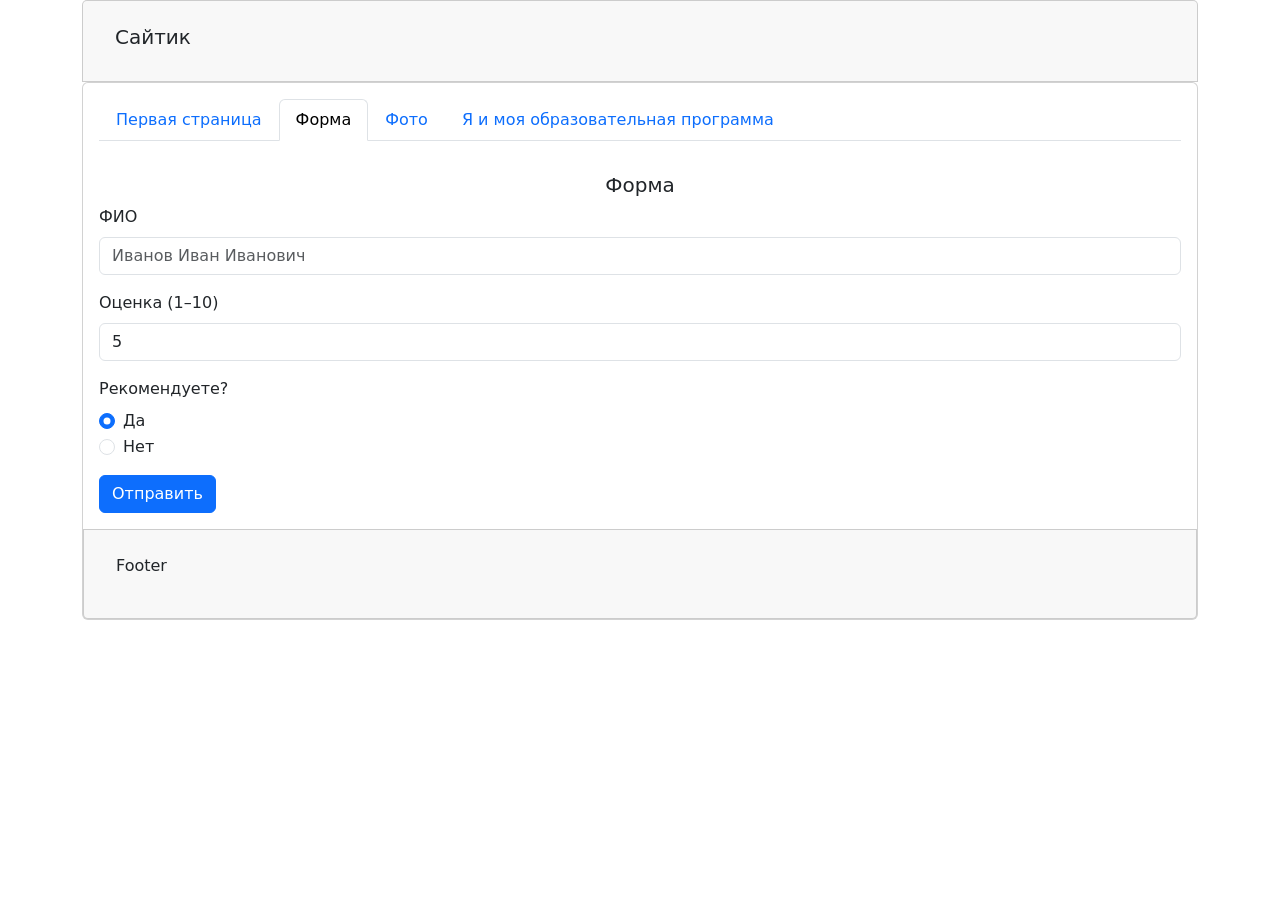
==== form.html @ 2c3e349f "Test" ====
<!doctype html>
<html lang="ru">

<head>
    <meta charset="utf-8">
    <meta content="width=device-width, initial-scale=1" name="viewport">
    <title>Форма</title>
    <link href="https://cdn.jsdelivr.net/npm/bootstrap@5.3.3/dist/css/bootstrap.min.css" rel="stylesheet"
          integrity="sha384-QWTKZyjpPEjISv5WaRU9OFeRpok6YctnYmDr5pNlyT2bRjXh0JMhjY6hW+ALEwIH" crossorigin="anonymous">
    <link rel="stylesheet" type="text/css" href="./css/my.css">
</head>

<body>

<div class="container">

    <!-- ШАПКА САЙТА -->
    <header class="card card-header">
        <div class="card-body">
            <h5>Сайтик</a></h5>
        </div>
    </header>

    <div class="card">
        <!-- НАВИГАЦИЯ: активная вкладка — «Форма» -->
        <nav class="card-body">
            <ul class="nav nav-tabs">
                <li class="nav-item"><a class="nav-link" href="./index.html">Первая страница</a></li>
                <li class="nav-item"><a class="nav-link active" aria-current="page" href="./form.html">Форма</a></li>
                <li class="nav-item"><a class="nav-link" href="photos.html">Фото</a></li>
                <li class="nav-item"><a class="nav-link" href="./program.html">Я и моя образовательная программа</a>
                </li>
            </ul>
        </nav>

        <!-- начало уникального содержания страницы -->
        <main class="card-body">
            <h5 class="card-title text-center" id="top_of_page">Форма</h5>


<form action="https://www.google.com" id="UserEnter1" name="UserEnter1" target="_blank">
  <input type="hidden" name="_subject" value="Отзыв о фото">
  <div class="mb-3">
    <label for="fio" class="form-label">ФИО</label>
    <input type="text" class="form-control" id="fio" name="fio" placeholder="Иванов Иван Иванович" required>
  </div>
  <div class="mb-3">
    <label for="rating" class="form-label">Оценка (1–10)</label>
    <input type="number" class="form-control" id="rating" name="rating" min="1" max="10" value="5" required>
  </div>
  <div class="mb-3">
    <label class="form-label">Рекомендуете?</label>
    <div class="form-check">
      <input class="form-check-input" type="radio" name="recommend" id="rec1" value="да" checked>
      <label class="form-check-label" for="rec1">Да</label>
    </div>
    <div class="form-check">
      <input class="form-check-input" type="radio" name="recommend" id="rec2" value="нет">
      <label class="form-check-label" for="rec2">Нет</label>
    </div>
  </div>
  <button type="submit" class="btn btn-primary">Отправить</button>
</form>

        </main>
        <!-- окончание уникального содержания страницы -->

        <!-- ПОДВАЛ САЙТА -->
        <footer class="card card-footer">
            <div class="card-body">
                <p>Footer</p>
            </div>
        </footer>
    </div>
</div>

<script crossorigin="anonymous"
        integrity="sha384-YvpcrYf0tY3lHB60NNkmXc5s9fDVZLESaAA55NDzOxhy9GkcIdslK1eN7N6jIeHz"
        src="https://cdn.jsdelivr.net/npm/bootstrap@5.3.3/dist/js/bootstrap.bundle.min.js"></script>
</body>

</html>
---- css/my.css ----
.card-subtitle {
  margin-top: 1.5rem;
}

.people {
  align-self: center;
  height: 300px;
  width: fit-content;
}

/* Прижимаем блок с оценкой к низу карточки */
.card-bottom {
    margin-top: auto; /* Это свойство съедает всё свободное место сверху, прижимая блок вниз */
}

/* (Опционально) Чтобы картинки были одинаковой высоты, если они разного размера */
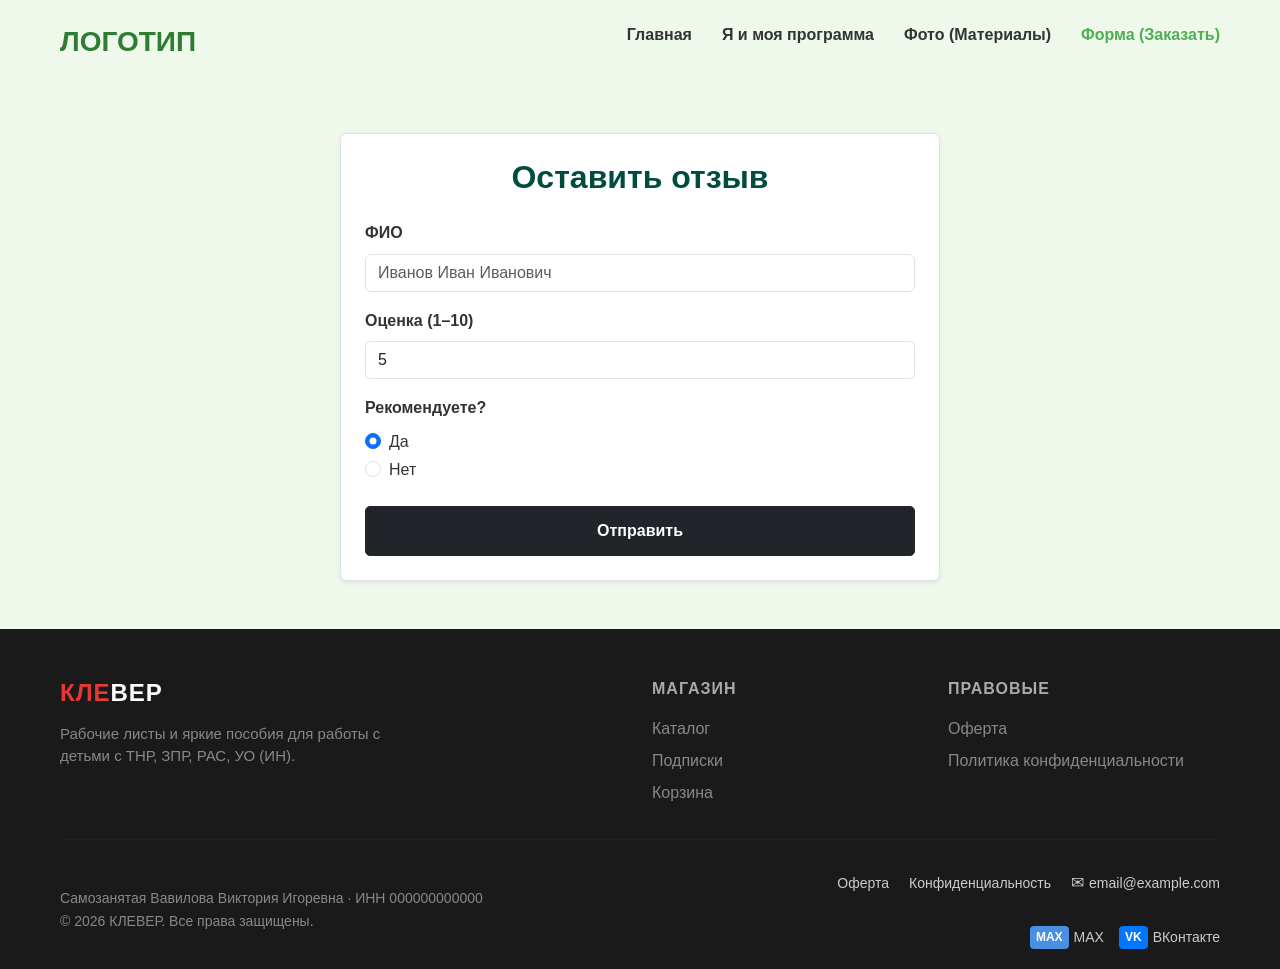
==== commit f6743e10: "Test 1" ====
--- a/form.html
+++ b/form.html
@@ -1,82 +1,144 @@
 <!doctype html>
 <html lang="ru">
-
 <head>
     <meta charset="utf-8">
     <meta content="width=device-width, initial-scale=1" name="viewport">
-    <title>Форма</title>
+    <title>Форма - Логопедические пособия</title>
+    
     <link href="https://cdn.jsdelivr.net/npm/bootstrap@5.3.3/dist/css/bootstrap.min.css" rel="stylesheet"
           integrity="sha384-QWTKZyjpPEjISv5WaRU9OFeRpok6YctnYmDr5pNlyT2bRjXh0JMhjY6hW+ALEwIH" crossorigin="anonymous">
-    <link rel="stylesheet" type="text/css" href="./css/my.css">
+    <link rel="stylesheet" href="css/my.css">
 </head>
+<body style="background-color: #eef9eb;">
 
-<body>
-
-<div class="container">
-
-    <!-- ШАПКА САЙТА -->
-    <header class="card card-header">
-        <div class="card-body">
-            <h5>Сайтик</a></h5>
+    <!-- НОВАЯ ШАПКА -->
+    <header class="header">
+        <div class="container header__container">
+            <a href="index.html" class="logo">Логотип</a>
+            <nav class="nav">
+                <ul class="nav__list">
+                    <li class="nav__item"><a href="index.html" class="nav__link">Главная</a></li>
+                    <li class="nav__item"><a href="program.html" class="nav__link">Я и моя программа</a></li>
+                    <li class="nav__item"><a href="photos.html" class="nav__link">Фото (Материалы)</a></li>
+                    <li class="nav__item"><a href="form.html" class="nav__link nav__link--active">Форма (Заказать)</a></li>
+                </ul>
+            </nav>
         </div>
     </header>
 
-    <div class="card">
-        <!-- НАВИГАЦИЯ: активная вкладка — «Форма» -->
-        <nav class="card-body">
-            <ul class="nav nav-tabs">
-                <li class="nav-item"><a class="nav-link" href="./index.html">Первая страница</a></li>
-                <li class="nav-item"><a class="nav-link active" aria-current="page" href="./form.html">Форма</a></li>
-                <li class="nav-item"><a class="nav-link" href="photos.html">Фото</a></li>
-                <li class="nav-item"><a class="nav-link" href="./program.html">Я и моя образовательная программа</a>
-                </li>
-            </ul>
-        </nav>
+    <!-- Основной контент -->
+    <div class="container mt-5 mb-5">
+        <div class="bg-white p-4 rounded shadow-sm border mx-auto" style="max-width: 600px;">
+            <h2 class="text-center mb-4" style="color: #004d40; font-weight: bold;">Оставить отзыв</h2>
 
-        <!-- начало уникального содержания страницы -->
-        <main class="card-body">
-            <h5 class="card-title text-center" id="top_of_page">Форма</h5>
+            <form action="https://www.google.com" id="UserEnter1" name="UserEnter1" target="_blank">
+                <input type="hidden" name="_subject" value="Отзыв о фото">
+                
+                <div class="mb-3">
+                    <label for="fio" class="form-label fw-bold">ФИО</label>
+                    <input type="text" class="form-control" id="fio" name="fio" placeholder="Иванов Иван Иванович" required>
+                </div>
+                
+                <div class="mb-3">
+                    <label for="rating" class="form-label fw-bold">Оценка (1–10)</label>
+                    <input type="number" class="form-control" id="rating" name="rating" min="1" max="10" value="5" required>
+                </div>
+                
+                <div class="mb-4">
+                    <label class="form-label fw-bold">Рекомендуете?</label>
+                    <div class="form-check">
+                        <input class="form-check-input" type="radio" name="recommend" id="rec1" value="да" checked>
+                        <label class="form-check-label" for="rec1">Да</label>
+                    </div>
+                    <div class="form-check">
+                        <input class="form-check-input" type="radio" name="recommend" id="rec2" value="нет">
+                        <label class="form-check-label" for="rec2">Нет</label>
+                    </div>
+                </div>
+                
+                <button type="submit" class="btn btn-dark w-100">Отправить</button>
+            </form>
+        </div>
+    </div>
 
+    <!-- НОВЫЙ ПОДВАЛ -->
+    <footer style="background-color: #1a1a1a; color: #888; padding: 50px 0 20px 0; font-family: 'Arial', sans-serif;">
+        <div class="container">
+            <!-- Верхняя часть подвала (3 колонки) -->
+            <div class="row mb-4">
+                
+                <!-- Столбец 1 -->
+                <div class="col-md-6 mb-4 mb-md-0">
+                    <h4 style="color: #fff; font-weight: 900; margin-bottom: 15px; letter-spacing: 1px;">
+                        <span style="color: #e53935;">КЛЕ</span>ВЕР
+                    </h4>
+                    <p style="color: #888; font-size: 15px; line-height: 1.5; max-width: 350px;">
+                        Рабочие листы и яркие пособия для работы с детьми с ТНР, ЗПР, РАС, УО (ИН).
+                    </p>
+                </div>
 
-<form action="https://www.google.com" id="UserEnter1" name="UserEnter1" target="_blank">
-  <input type="hidden" name="_subject" value="Отзыв о фото">
-  <div class="mb-3">
-    <label for="fio" class="form-label">ФИО</label>
-    <input type="text" class="form-control" id="fio" name="fio" placeholder="Иванов Иван Иванович" required>
-  </div>
-  <div class="mb-3">
-    <label for="rating" class="form-label">Оценка (1–10)</label>
-    <input type="number" class="form-control" id="rating" name="rating" min="1" max="10" value="5" required>
-  </div>
-  <div class="mb-3">
-    <label class="form-label">Рекомендуете?</label>
-    <div class="form-check">
-      <input class="form-check-input" type="radio" name="recommend" id="rec1" value="да" checked>
-      <label class="form-check-label" for="rec1">Да</label>
-    </div>
-    <div class="form-check">
-      <input class="form-check-input" type="radio" name="recommend" id="rec2" value="нет">
-      <label class="form-check-label" for="rec2">Нет</label>
-    </div>
-  </div>
-  <button type="submit" class="btn btn-primary">Отправить</button>
-</form>
+                <!-- Столбец 2 -->
+                <div class="col-md-3 mb-4 mb-md-0">
+                    <h6 style="color: #aaa; font-weight: bold; margin-bottom: 15px; text-transform: uppercase; letter-spacing: 1px;">Магазин</h6>
+                    <ul style="list-style: none; padding: 0; margin: 0; line-height: 2;">
+                        <li><a href="photos.html" style="color: #888; text-decoration: none;">Каталог</a></li>
+                        <li><a href="index.html#section_2" style="color: #888; text-decoration: none;">Подписки</a></li>
+                        <li><a href="#" style="color: #888; text-decoration: none;">Корзина</a></li>
+                    </ul>
+                </div>
 
-        </main>
-        <!-- окончание уникального содержания страницы -->
+                <!-- Столбец 3 -->
+                <div class="col-md-3">
+                    <h6 style="color: #aaa; font-weight: bold; margin-bottom: 15px; text-transform: uppercase; letter-spacing: 1px;">Правовые</h6>
+                    <ul style="list-style: none; padding: 0; margin: 0; line-height: 2;">
+                        <li><a href="#" style="color: #888; text-decoration: none;">Оферта</a></li>
+                        <li><a href="#" style="color: #888; text-decoration: none;">Политика конфиденциальности</a></li>
+                    </ul>
+                </div>
+            </div>
 
-        <!-- ПОДВАЛ САЙТА -->
-        <footer class="card card-footer">
-            <div class="card-body">
-                <p>Footer</p>
+            <!-- Разделительная линия -->
+            <hr style="border-color: #333; margin: 30px 0;">
+
+            <!-- Нижняя часть подвала (2 колонки) -->
+            <div class="row align-items-center">
+                
+                <!-- Левая часть (Реквизиты) -->
+                <div class="col-md-6 mb-3 mb-md-0">
+                    <p style="margin: 0; font-size: 14px; line-height: 1.6;">
+                        Самозанятая Вавилова Виктория Игоревна · ИНН 000000000000<br>
+                        &copy; 2026 КЛЕВЕР. Все права защищены.
+                    </p>
+                </div>
+
+                <!-- Правая часть (Ссылки и соцсети) -->
+                <div class="col-md-6 d-flex flex-wrap justify-content-md-end align-items-center" style="gap: 20px; font-size: 14px;">
+                    <a href="#" style="color: #ccc; text-decoration: none;">Оферта</a>
+                    <a href="#" style="color: #ccc; text-decoration: none;">Конфиденциальность</a>
+                    
+                    <!-- Почта с иконкой-заглушкой -->
+                    <a href="mailto:email@example.com" style="color: #ccc; text-decoration: none; display: flex; align-items: center; gap: 5px;">
+                        <span style="font-size: 16px;">✉</span> email@example.com
+                    </a>
+
+                    <!-- Соцсети с иконками-заглушками -->
+                    <div class="d-flex align-items-center" style="gap: 15px; margin-top: 10px; margin-top: md-0;">
+                        <a href="#" style="color: #ccc; text-decoration: none; display: flex; align-items: center; gap: 5px;">
+                            <span style="background: #4a90e2; color: white; padding: 2px 6px; border-radius: 4px; font-size: 12px; font-weight: bold;">MAX</span> MAX
+                        </a>
+                        <a href="#" style="color: #ccc; text-decoration: none; display: flex; align-items: center; gap: 5px;">
+                            <span style="background: #0077FF; color: white; padding: 2px 6px; border-radius: 4px; font-size: 12px; font-weight: bold;">VK</span> ВКонтакте
+                        </a>
+                    </div>
+                </div>
+
             </div>
-        </footer>
-    </div>
-</div>
+        </div>
+    </footer>
+    <!-- КОНЕЦ ПОДВАЛА -->
 
-<script crossorigin="anonymous"
+    <script crossorigin="anonymous"
         integrity="sha384-YvpcrYf0tY3lHB60NNkmXc5s9fDVZLESaAA55NDzOxhy9GkcIdslK1eN7N6jIeHz"
         src="https://cdn.jsdelivr.net/npm/bootstrap@5.3.3/dist/js/bootstrap.bundle.min.js"></script>
 </body>
-
 </html>
--- a/css/my.css
+++ b/css/my.css
@@ -1,3 +1,309 @@
+/* =========================================
+   1. БАЗОВЫЕ СТИЛИ И ШРИФТЫ
+   ========================================= */
+* {
+    margin: 0;
+    padding: 0;
+    box-sizing: border-box;
+}
+
+body {
+    font-family: 'Arial', sans-serif;
+    background-color: #eef9eb;
+    color: #333;
+    line-height: 1.6;
+}
+
+.container {
+    max-width: 1200px;
+    margin: 0 auto;
+    padding: 0 20px;
+}
+
+/* =========================================
+   2. ШАПКА САЙТА
+   ========================================= */
+.header {
+    background-color: #eef9eb; 
+    padding: 20px 0;
+}
+
+.header__container {
+    display: flex;
+    justify-content: space-between;
+    align-items: center;
+}
+
+.logo {
+    font-size: 28px;
+    font-weight: 900;
+    color: #2e7d32;
+    text-decoration: none;
+    text-transform: uppercase;
+}
+
+.nav__list {
+    display: flex;
+    list-style: none;
+    gap: 30px;
+}
+
+.nav__link {
+    text-decoration: none;
+    color: #333;
+    font-weight: bold;
+    font-size: 16px;
+    transition: color 0.3s;
+}
+
+.nav__link:hover, .nav__link--active {
+    color: #4caf50; 
+}
+
+/* =========================================
+   3. ПЕРВЫЙ ЭКРАН (HERO)
+   ========================================= */
+.hero {
+    padding: 20px 0 60px 0;
+    background-color: #eef9eb; 
+}
+
+.hero__container {
+    display: flex;
+    align-items: center;
+    gap: 40px;
+}
+
+.hero__content {
+    flex: 1;
+}
+
+/* Заголовок */
+.hero__title {
+    font-size: 52px;
+    line-height: 1.1;
+    font-weight: 900;
+    margin-bottom: 20px;
+    text-transform: uppercase;
+}
+
+.text-bright {
+    color: #4caf50; /* Ярко-зеленый */
+}
+
+.text-dark {
+    color: #004d40; /* Темно-зеленый */
+}
+
+.hero__subtitle {
+    font-size: 18px;
+    font-weight: bold;
+    margin-bottom: 30px;
+    color: #000; /* Черный текст */
+}
+
+/* Кнопки-плашки */
+.hero__buttons {
+    display: flex;
+    gap: 20px;
+}
+
+.btn {
+    padding: 12px 30px;
+    border-radius: 5px;
+    text-decoration: none;
+    font-weight: bold;
+    font-size: 16px;
+    transition: 0.3s;
+    display: inline-block;
+    text-align: center;
+}
+
+.btn--black {
+    background-color: #000;
+    color: #fff;
+    border: 2px solid #000;
+}
+
+.btn--black:hover {
+    background-color: #333;
+}
+
+.btn--light {
+    border: 2px solid #fff;
+    color: #fff;
+    background: transparent;
+}
+
+.btn--light:hover {
+    background: #fff;
+    color: #003b2e;
+}
+
+/* Картинка */
+.hero__image {
+    flex: 1;
+    position: relative;
+}
+
+.hero__image img {
+    width: 100%;
+    height: auto;
+    border-radius: 10px;
+    display: block;
+}
+
+/* Кнопка на картинке */
+.btn-image {
+    position: absolute;
+    bottom: 20px;
+    left: 20px;
+    background-color: #000;
+    color: #fff;
+    padding: 12px 25px;
+    border-radius: 5px;
+    text-decoration: none;
+    font-weight: bold;
+    text-transform: uppercase;
+    transition: 0.3s;
+}
+
+.btn-image:hover {
+    background-color: #333;
+}
+
+/* =========================================
+   4. СЕКЦИЯ "ОБО МНЕ" (Раздел 1) - Темный фон
+   ========================================= */
+.about-me {
+    background-color: #003b2e;
+    padding: 60px 0;
+    color: #fff;
+}
+
+.about-me__container {
+    display: flex;
+    flex-direction: column;
+    gap: 40px;
+}
+
+.section-title {
+    font-size: 36px;
+    font-weight: 900;
+    text-transform: uppercase;
+    text-align: left; 
+}
+
+.about-me__content {
+    display: flex;
+    gap: 40px;
+    align-items: flex-start;
+}
+
+.about-me__photo {
+    flex: 1;
+}
+
+.placeholder-square {
+    width: 100%;
+    aspect-ratio: 1 / 1;
+    background-color: #4caf50; 
+    border-radius: 10px;
+}
+
+.about-me__text {
+    flex: 2;
+    font-size: 18px;
+}
+
+.about-me__stats {
+    flex: 1;
+    display: flex;
+    flex-direction: column;
+    gap: 25px;
+}
+
+.stat-item .stat-number {
+    font-size: 32px;
+    font-weight: 900;
+    display: block;
+    margin-bottom: 5px;
+    color: #fff;
+}
+
+/* Текст под цифрами */
+.stat-text {
+    font-size: 14px;
+    color: #ccc;
+}
+
+/* =========================================
+   5. РАЗДЕЛ 2 - Светлый фон
+   ========================================= */
+.section-block {
+    padding: 60px 0;
+    background-color: #eef9eb; /* Светло-зеленый фон */
+}
+
+/* =========================================
+   6. СЕКЦИЯ С ТРЕМЯ КАРТОЧКАМИ
+   ========================================= */
+.cards {
+    padding: 60px 0;
+    background-color: #eef9eb; 
+}
+
+.cards__container {
+    display: flex;
+    gap: 30px;
+    justify-content: space-between;
+}
+
+.card {
+    flex: 1;
+    aspect-ratio: 1 / 1;
+    background-color: #4caf50; 
+    border-radius: 15px;
+}
+
+/* =========================================
+   7. АДАПТИВНОСТЬ
+   ========================================= */
+@media (max-width: 992px) {
+    .hero__container, .about-me__content {
+        flex-direction: column;
+    }
+    .hero__title {
+        font-size: 40px;
+    }
+}
+
+@media (max-width: 768px) {
+    .header__container {
+        flex-direction: column;
+        gap: 15px;
+    }
+    .nav__list {
+        flex-wrap: wrap;
+        justify-content: center;
+        gap: 15px;
+    }
+    .hero__title {
+        font-size: 32px;
+    }
+    .cards__container {
+        flex-direction: column;
+    }
+    .card {
+        width: 100%;
+        aspect-ratio: auto;
+        height: 200px;
+    }
+}
+
+/* =========================================
+   8. ТВОИ СТАРЫЕ КЛАССЫ
+   ========================================= */
 .card-subtitle {
   margin-top: 1.5rem;
 }
@@ -6,11 +312,9 @@
   align-self: center;
   height: 300px;
   width: fit-content;
-}
-
-/* Прижимаем блок с оценкой к низу карточки */
+  object-fit: contain; 
+}
+
 .card-bottom {
-    margin-top: auto; /* Это свойство съедает всё свободное место сверху, прижимая блок вниз */
-}
-
-/* (Опционально) Чтобы картинки были одинаковой высоты, если они разного размера */+    margin-top: auto; 
+}
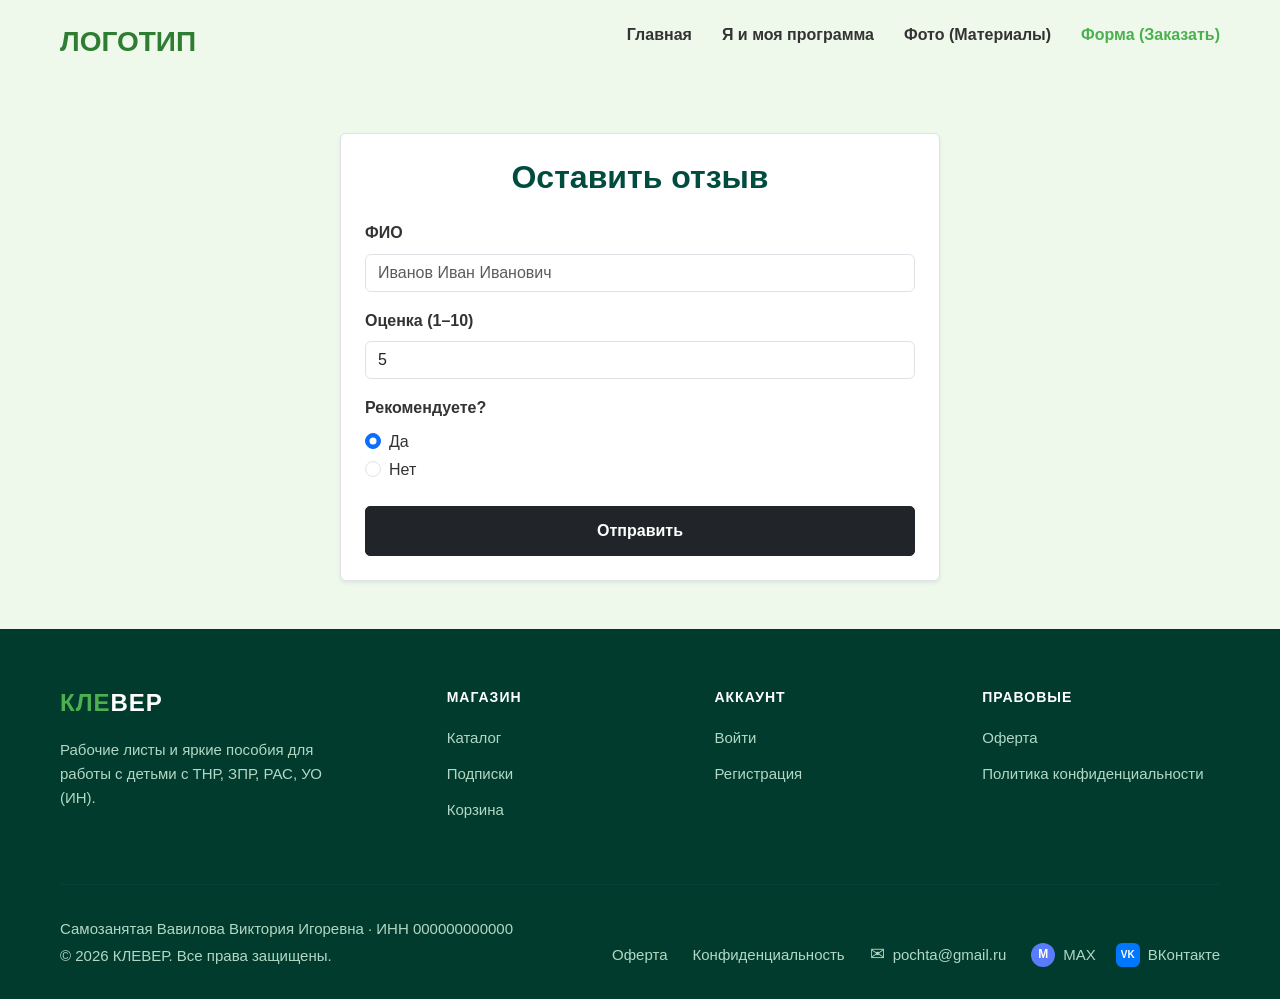
==== commit 97b92c29: "Design 1" ====
--- a/form.html
+++ b/form.html
@@ -62,80 +62,79 @@
     </div>
 
     <!-- НОВЫЙ ПОДВАЛ -->
-    <footer style="background-color: #1a1a1a; color: #888; padding: 50px 0 20px 0; font-family: 'Arial', sans-serif;">
+    <footer class="footer">
         <div class="container">
-            <!-- Верхняя часть подвала (3 колонки) -->
-            <div class="row mb-4">
+            
+            <!-- ВЕРХНЯЯ ЧАСТЬ -->
+            <div class="footer__top">
                 
-                <!-- Столбец 1 -->
-                <div class="col-md-6 mb-4 mb-md-0">
-                    <h4 style="color: #fff; font-weight: 900; margin-bottom: 15px; letter-spacing: 1px;">
-                        <span style="color: #e53935;">КЛЕ</span>ВЕР
-                    </h4>
-                    <p style="color: #888; font-size: 15px; line-height: 1.5; max-width: 350px;">
-                        Рабочие листы и яркие пособия для работы с детьми с ТНР, ЗПР, РАС, УО (ИН).
-                    </p>
+                <!-- Колонка 1 -->
+                <div class="footer__col footer__col--brand">
+                    <h3 class="footer__logo"><span>КЛЕ</span>ВЕР</h3>
+                    <p class="footer__desc">Рабочие листы и яркие пособия для работы с детьми с ТНР, ЗПР, РАС, УО (ИН).</p>
                 </div>
 
-                <!-- Столбец 2 -->
-                <div class="col-md-3 mb-4 mb-md-0">
-                    <h6 style="color: #aaa; font-weight: bold; margin-bottom: 15px; text-transform: uppercase; letter-spacing: 1px;">Магазин</h6>
-                    <ul style="list-style: none; padding: 0; margin: 0; line-height: 2;">
-                        <li><a href="photos.html" style="color: #888; text-decoration: none;">Каталог</a></li>
-                        <li><a href="index.html#section_2" style="color: #888; text-decoration: none;">Подписки</a></li>
-                        <li><a href="#" style="color: #888; text-decoration: none;">Корзина</a></li>
+                <!-- Колонка 2 -->
+                <div class="footer__col">
+                    <h4 class="footer__title">Магазин</h4>
+                    <ul class="footer__list">
+                        <li><a href="https://vk.ru/torikawhite">Каталог</a></li>
+                        <li><a href="https://vk.ru/torikawhite">Подписки</a></li>
+                        <li><a href="https://vk.ru/torikawhite">Корзина</a></li>
                     </ul>
                 </div>
 
-                <!-- Столбец 3 -->
-                <div class="col-md-3">
-                    <h6 style="color: #aaa; font-weight: bold; margin-bottom: 15px; text-transform: uppercase; letter-spacing: 1px;">Правовые</h6>
-                    <ul style="list-style: none; padding: 0; margin: 0; line-height: 2;">
-                        <li><a href="#" style="color: #888; text-decoration: none;">Оферта</a></li>
-                        <li><a href="#" style="color: #888; text-decoration: none;">Политика конфиденциальности</a></li>
+                <!-- Колонка 3 -->
+                <div class="footer__col">
+                    <h4 class="footer__title">Аккаунт</h4>
+                    <ul class="footer__list">
+                        <li><a href="https://vk.ru/torikawhite">Войти</a></li>
+                        <li><a href="https://vk.ru/torikawhite">Регистрация</a></li>
+                    </ul>
+                </div>
+
+                <!-- Колонка 4 -->
+                <div class="footer__col">
+                    <h4 class="footer__title">Правовые</h4>
+                    <ul class="footer__list">
+                        <li><a href="https://vk.ru/torikawhite">Оферта</a></li>
+                        <li><a href="https://vk.ru/torikawhite">Политика конфиденциальности</a></li>
                     </ul>
                 </div>
             </div>
 
-            <!-- Разделительная линия -->
-            <hr style="border-color: #333; margin: 30px 0;">
+            <hr class="footer__divider">
 
-            <!-- Нижняя часть подвала (2 колонки) -->
-            <div class="row align-items-center">
+            <!-- НИЖНЯЯ ЧАСТЬ -->
+            <div class="footer__bottom">
                 
-                <!-- Левая часть (Реквизиты) -->
-                <div class="col-md-6 mb-3 mb-md-0">
-                    <p style="margin: 0; font-size: 14px; line-height: 1.6;">
-                        Самозанятая Вавилова Виктория Игоревна · ИНН 000000000000<br>
-                        &copy; 2026 КЛЕВЕР. Все права защищены.
-                    </p>
+                <!-- Реквизиты -->
+                <div class="footer__requisites">
+                    <p>Самозанятая Вавилова Виктория Игоревна · ИНН 000000000000</p>
+                    <p>&copy; 2026 КЛЕВЕР. Все права защищены.</p>
                 </div>
 
-                <!-- Правая часть (Ссылки и соцсети) -->
-                <div class="col-md-6 d-flex flex-wrap justify-content-md-end align-items-center" style="gap: 20px; font-size: 14px;">
-                    <a href="#" style="color: #ccc; text-decoration: none;">Оферта</a>
-                    <a href="#" style="color: #ccc; text-decoration: none;">Конфиденциальность</a>
+                <!-- Ссылки и соцсети -->
+                <div class="footer__links">
+                    <a href="https://vk.ru/torikawhite">Оферта</a>
+                    <a href="https://vk.ru/torikawhite">Конфиденциальность</a>
                     
-                    <!-- Почта с иконкой-заглушкой -->
-                    <a href="mailto:email@example.com" style="color: #ccc; text-decoration: none; display: flex; align-items: center; gap: 5px;">
-                        <span style="font-size: 16px;">✉</span> email@example.com
+                    <a href="https://vk.ru/torikawhite">
+                        <span class="footer__icon-mail">✉</span> pochta@gmail.ru
                     </a>
 
-                    <!-- Соцсети с иконками-заглушками -->
-                    <div class="d-flex align-items-center" style="gap: 15px; margin-top: 10px; margin-top: md-0;">
-                        <a href="#" style="color: #ccc; text-decoration: none; display: flex; align-items: center; gap: 5px;">
-                            <span style="background: #4a90e2; color: white; padding: 2px 6px; border-radius: 4px; font-size: 12px; font-weight: bold;">MAX</span> MAX
+                    <div class="footer__socials">
+                        <a href="https://vk.ru/torikawhite">
+                            <span class="icon-max">M</span> MAX
                         </a>
-                        <a href="#" style="color: #ccc; text-decoration: none; display: flex; align-items: center; gap: 5px;">
-                            <span style="background: #0077FF; color: white; padding: 2px 6px; border-radius: 4px; font-size: 12px; font-weight: bold;">VK</span> ВКонтакте
+                        <a href="https://vk.ru/torikawhite">
+                            <span class="icon-vk">VK</span> ВКонтакте
                         </a>
                     </div>
                 </div>
-
             </div>
         </div>
     </footer>
-    <!-- КОНЕЦ ПОДВАЛА -->
 
     <script crossorigin="anonymous"
         integrity="sha384-YvpcrYf0tY3lHB60NNkmXc5s9fDVZLESaAA55NDzOxhy9GkcIdslK1eN7N6jIeHz"
--- a/css/my.css
+++ b/css/my.css
@@ -78,7 +78,6 @@
     flex: 1;
 }
 
-/* Заголовок */
 .hero__title {
     font-size: 52px;
     line-height: 1.1;
@@ -88,21 +87,20 @@
 }
 
 .text-bright {
-    color: #4caf50; /* Ярко-зеленый */
+    color: #4caf50;
 }
 
 .text-dark {
-    color: #004d40; /* Темно-зеленый */
+    color: #004d40;
 }
 
 .hero__subtitle {
     font-size: 18px;
     font-weight: bold;
     margin-bottom: 30px;
-    color: #000; /* Черный текст */
-}
-
-/* Кнопки-плашки */
+    color: #000;
+}
+
 .hero__buttons {
     display: flex;
     gap: 20px;
@@ -140,7 +138,6 @@
     color: #003b2e;
 }
 
-/* Картинка */
 .hero__image {
     flex: 1;
     position: relative;
@@ -153,7 +150,6 @@
     display: block;
 }
 
-/* Кнопка на картинке */
 .btn-image {
     position: absolute;
     bottom: 20px;
@@ -173,7 +169,7 @@
 }
 
 /* =========================================
-   4. СЕКЦИЯ "ОБО МНЕ" (Раздел 1) - Темный фон
+   4. СЕКЦИЯ "ОБО МНЕ" (Раздел 1)
    ========================================= */
 .about-me {
     background-color: #003b2e;
@@ -231,18 +227,17 @@
     color: #fff;
 }
 
-/* Текст под цифрами */
 .stat-text {
     font-size: 14px;
     color: #ccc;
 }
 
 /* =========================================
-   5. РАЗДЕЛ 2 - Светлый фон
+   5. РАЗДЕЛ 2
    ========================================= */
 .section-block {
     padding: 60px 0;
-    background-color: #eef9eb; /* Светло-зеленый фон */
+    background-color: #eef9eb;
 }
 
 /* =========================================
@@ -267,7 +262,157 @@
 }
 
 /* =========================================
-   7. АДАПТИВНОСТЬ
+   7. ПОДВАЛ (FOOTER)
+   ========================================= */
+.footer {
+    background-color: #003b2e;
+    color: #b2d8c3;
+    padding: 60px 0 30px 0;
+    font-size: 15px;
+}
+
+.footer__top {
+    display: flex;
+    flex-wrap: wrap;
+    justify-content: space-between;
+    gap: 30px;
+    margin-bottom: 50px;
+}
+
+.footer__col {
+    flex: 1;
+    min-width: 150px;
+}
+
+.footer__col--brand {
+    flex: 1.5;
+    min-width: 250px;
+}
+
+.footer__logo {
+    color: #fff;
+    font-weight: 900;
+    font-size: 24px;
+    margin-bottom: 20px;
+    letter-spacing: 1px;
+    text-transform: uppercase;
+}
+
+.footer__logo span {
+    color: #4caf50;
+}
+
+.footer__desc {
+    max-width: 300px;
+}
+
+.footer__title {
+    color: #fff;
+    font-weight: bold;
+    margin-bottom: 20px;
+    font-size: 14px;
+    text-transform: uppercase;
+    letter-spacing: 1px;
+}
+
+.footer__list {
+    list-style: none;
+    padding: 0;
+    margin: 0;
+}
+
+.footer__list li {
+    margin-bottom: 12px;
+}
+
+.footer__list a {
+    color: #b2d8c3;
+    text-decoration: none;
+    transition: color 0.3s;
+}
+
+.footer__list a:hover {
+    color: #fff;
+}
+
+.footer__divider {
+    border: none;
+    border-top: 1px solid rgba(255, 255, 255, 0.1);
+    margin: 30px 0;
+}
+
+.footer__bottom {
+    display: flex;
+    flex-wrap: wrap;
+    justify-content: space-between;
+    align-items: flex-end;
+    gap: 20px;
+}
+
+.footer__requisites {
+    line-height: 1.8;
+}
+
+.footer__requisites p {
+    margin: 0;
+}
+
+.footer__links {
+    display: flex;
+    flex-wrap: wrap;
+    align-items: center;
+    gap: 25px;
+}
+
+.footer__links a {
+    color: #b2d8c3;
+    text-decoration: none;
+    display: flex;
+    align-items: center;
+    gap: 8px;
+    transition: color 0.3s;
+}
+
+.footer__links a:hover {
+    color: #fff;
+}
+
+.footer__icon-mail {
+    font-size: 18px;
+}
+
+.footer__socials {
+    display: flex;
+    gap: 20px;
+    align-items: center;
+}
+
+.icon-max, .icon-vk {
+    color: white;
+    display: flex;
+    align-items: center;
+    justify-content: center;
+    font-weight: bold;
+}
+
+.icon-max {
+    background: #5b7cfa;
+    width: 24px;
+    height: 24px;
+    border-radius: 50%;
+    font-size: 12px;
+}
+
+.icon-vk {
+    background: #0077FF;
+    width: 24px;
+    height: 24px;
+    border-radius: 6px;
+    font-size: 10px;
+}
+
+/* =========================================
+   8. АДАПТИВНОСТЬ
    ========================================= */
 @media (max-width: 992px) {
     .hero__container, .about-me__content {
@@ -299,10 +444,24 @@
         aspect-ratio: auto;
         height: 200px;
     }
-}
-
-/* =========================================
-   8. ТВОИ СТАРЫЕ КЛАССЫ
+    
+    /* Адаптивность для подвала */
+    .footer__top {
+        flex-direction: column;
+        gap: 40px;
+    }
+    .footer__bottom {
+        flex-direction: column;
+        align-items: flex-start;
+        gap: 30px;
+    }
+    .footer__links {
+        gap: 15px;
+    }
+}
+
+/* =========================================
+   9. ТВОИ СТАРЫЕ КЛАССЫ
    ========================================= */
 .card-subtitle {
   margin-top: 1.5rem;
@@ -317,4 +476,187 @@
 
 .card-bottom {
     margin-top: auto; 
+}
+
+/* =========================================
+   10. СТИЛИ ДЛЯ КАТАЛОГА (КАРТОЧКА ТОВАРА)
+   ========================================= */
+.catalog-wrapper {
+    background-color: #eef9eb;
+    border-radius: 30px;
+    padding: 50px 20px;
+    max-width: 1200px; /* Сделал шире, чтобы влезало несколько карточек в ряд */
+    margin: 0 auto;
+}
+
+.catalog-header {
+    text-align: center;
+    margin-bottom: 40px;
+}
+
+.catalog-title {
+    color: #004d40;
+    font-weight: 900;
+    font-size: 32px;
+    margin-bottom: 10px;
+}
+
+.catalog-subtitle {
+    color: #555;
+    font-size: 16px;
+}
+
+/* Сетка для карточек */
+.catalog-grid {
+    display: flex;
+    flex-wrap: wrap;       /* Позволяет карточкам переноситься на новую строку */
+    justify-content: center;
+    gap: 30px;             /* Расстояние между карточками */
+}
+
+/* Сама карточка товара */
+.product-card {
+    background-color: #fff;
+    border-radius: 25px;
+    overflow: hidden;
+    width: 100%;
+    max-width: 350px;      /* Чуть уменьшил ширину, чтобы влезало 3 в ряд на ПК */
+    box-shadow: 0 5px 15px rgba(0, 0, 0, 0.05); /* Легкая тень по умолчанию */
+    transition: all 0.3s ease; /* Плавная анимация для всех эффектов */
+    display: flex;
+    flex-direction: column;
+}
+
+/* ЭФФЕКТ ПРИ НАВЕДЕНИИ */
+.product-card:hover {
+    transform: translateY(-8px) scale(1.02); /* Поднимает вверх и чуть увеличивает */
+    box-shadow: 0 15px 30px rgba(0, 77, 64, 0.15); /* Появляется глубокая тень */
+}
+
+.product-image-wrapper {
+    padding: 15px;
+    padding-bottom: 0;
+}
+
+.product-image {
+    width: 100%;
+    height: 250px; /* Чуть уменьшил высоту для аккуратности */
+    object-fit: cover;
+    border-radius: 20px;
+    background-color: #4caf50; 
+}
+
+.product-info {
+    padding: 20px 25px 25px 25px;
+    display: flex;
+    flex-direction: column;
+    flex: 1; /* Чтобы все карточки были одинаковой высоты */
+}
+
+.product-type {
+    color: #a0a0a0;
+    font-size: 14px;
+    margin-bottom: 5px;
+    font-weight: 500;
+}
+
+.product-title {
+    color: #004d40;
+    font-size: 24px;
+    font-weight: bold;
+    margin-bottom: 10px;
+    line-height: 1.2;
+}
+
+.product-desc {
+    color: #333;
+    font-size: 15px;
+    line-height: 1.5;
+    margin-bottom: 25px;
+    flex: 1; /* Прижимает блок с корзиной к низу карточки */
+}
+
+/* Блок с корзиной и счетчиком */
+.product-action {
+    display: flex;
+    justify-content: space-between;
+    align-items: center;
+    border-top: 1px solid #eee;
+    padding-top: 15px;
+    margin-top: auto;
+}
+
+.product-cart-icon {
+    display: flex;
+    align-items: center;
+    gap: 10px;
+}
+
+.product-action-text {
+    font-size: 15px;
+    font-weight: bold;
+    color: #333;
+    line-height: 1.2;
+}
+
+/* Кастомный счетчик (стрелочки) */
+.product-counter {
+    display: flex;
+    align-items: center;
+    background-color: #003b2e; 
+    border-radius: 8px;
+    padding: 5px;
+    width: 80px; /* Немного уменьшил */
+    justify-content: space-between;
+}
+
+.product-count-input {
+    width: 35px;
+    background: transparent;
+    border: none;
+    color: #fff;
+    font-size: 18px;
+    font-weight: bold;
+    text-align: center;
+    outline: none;
+    -moz-appearance: textfield;
+}
+
+.product-count-input::-webkit-outer-spin-button,
+.product-count-input::-webkit-inner-spin-button {
+    -webkit-appearance: none;
+    margin: 0;
+}
+
+.product-count-arrows {
+    display: flex;
+    flex-direction: column;
+    align-items: center; /* Центрируем стрелочки */
+    justify-content: center;
+    gap: 2px;
+}
+
+.arrow-up, .arrow-down {
+    color: #4caf50; 
+    font-size: 10px;
+    cursor: pointer;
+    line-height: 1;
+    user-select: none; /* Чтобы не выделялся текст при клике */
+}
+
+/* Кнопка "Добавить в корзину" внизу страницы */
+.btn-submit-catalog {
+    background-color: #003b2e;
+    color: #fff;
+    border: none;
+    padding: 15px 40px;
+    font-size: 18px;
+    font-weight: bold;
+    border-radius: 8px;
+    cursor: pointer;
+    transition: background-color 0.3s;
+}
+
+.btn-submit-catalog:hover {
+    background-color: #004d40;
 }
